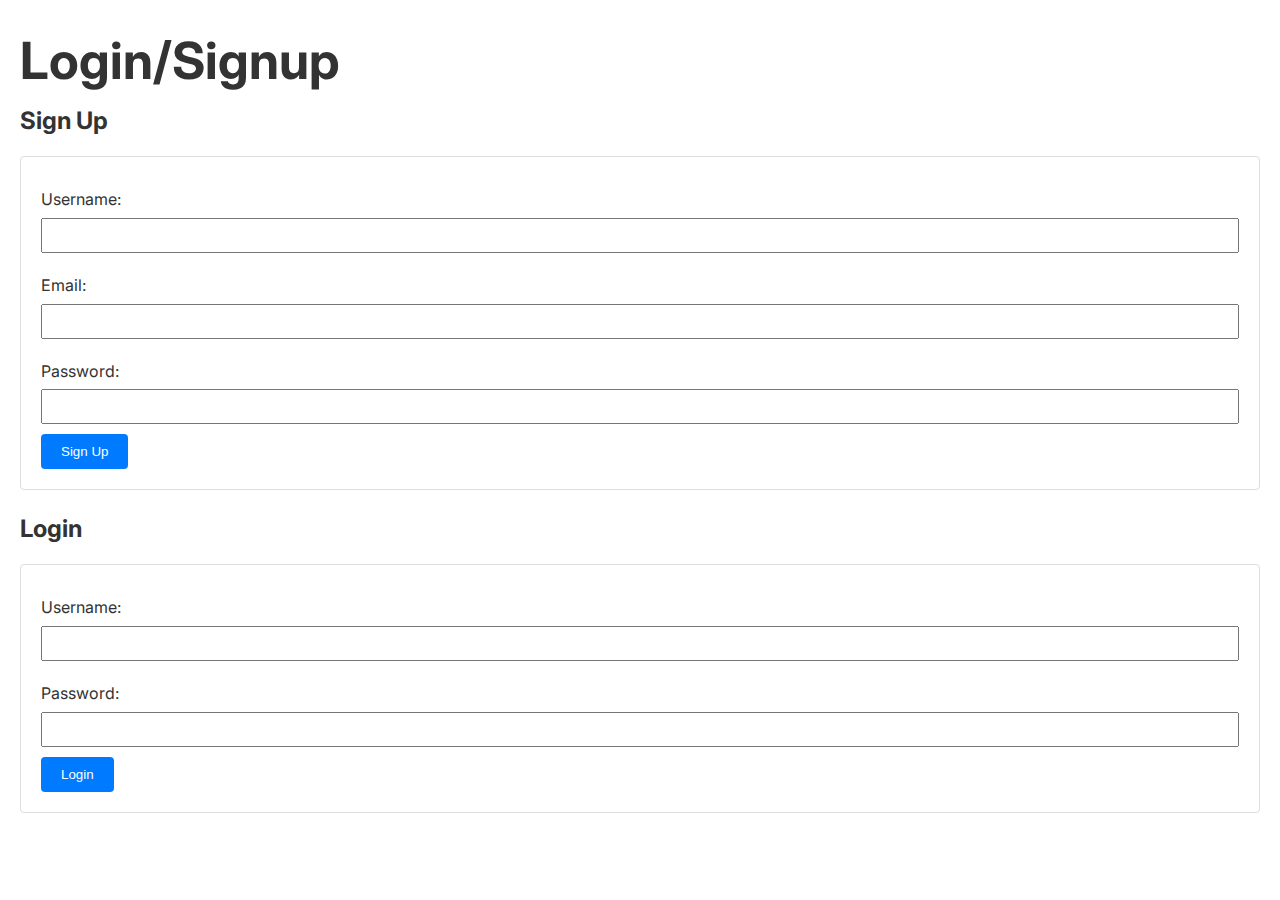
==== auth.html @ 01e9813a "init" ====
<!DOCTYPE html>
<html lang="en">
<head>
  <meta charset="UTF-8" />
  <meta name="viewport" content="width=device-width, initial-scale=1.0" />
  <title>THE BLOG - Login/Signup</title>
  <link rel="stylesheet" href="styles.css">
  <style>

    form {
      border: 1px solid #ddd;
      padding: 20px;
      margin-bottom: 20px;
      border-radius: 4px;
    }
    label {
      display: block;
      margin: 10px 0 5px;
    }
    input {
      width: 100%;
      padding: 8px;
      margin-bottom: 10px;
    }
    button {
      padding: 10px 20px;
      background: #007BFF;
      color: #fff;
      border: none;
      border-radius: 4px;
      cursor: pointer;
    }
  </style>
</head>
<body>
  <!-- Global Header Container -->
  <div id="global-header"></div>

  <h1>Login/Signup</h1>

  <!-- Signup Form -->
  <section>
    <h2>Sign Up</h2>
    <form id="signupForm">
      <label for="signupUsername">Username:</label>
      <input type="text" id="signupUsername" required />
      <label for="signupEmail">Email:</label>
      <input type="email" id="signupEmail" required />
      <label for="signupPassword">Password:</label>
      <input type="password" id="signupPassword" required />
      <button type="submit">Sign Up</button>
    </form>
  </section>

  <!-- Login Form -->
  <section>
    <h2>Login</h2>
    <form id="loginForm">
      <label for="loginUsername">Username:</label>
      <input type="text" id="loginUsername" required />
      <label for="loginPassword">Password:</label>
      <input type="password" id="loginPassword" required />
      <button type="submit">Login</button>
    </form>
  </section>

  <script>
    // Function to load header.html and ensure its inline scripts execute
    function loadGlobalHeader() {
      fetch('header.html')
        .then(response => response.text())
        .then(data => {
          const container = document.getElementById('global-header');
          container.innerHTML = data;
          // Execute any inline scripts from header.html
          const scripts = container.querySelectorAll("script");
          scripts.forEach(oldScript => {
            const newScript = document.createElement("script");
            if (oldScript.src) {
              newScript.src = oldScript.src;
            } else {
              newScript.textContent = oldScript.textContent;
            }
            document.head.appendChild(newScript);
            document.head.removeChild(newScript);
          });
        })
        .catch(error => console.error('Error loading header:', error));
    }
    loadGlobalHeader();

    // Signup form handler
    document.getElementById('signupForm').addEventListener('submit', async (e) => {
      e.preventDefault();
      const username = document.getElementById('signupUsername').value;
      const email = document.getElementById('signupEmail').value;
      const password = document.getElementById('signupPassword').value;

      try {
        const res = await fetch('http://localhost:3000/api/signup', {
          method: 'POST',
          headers: { 'Content-Type': 'application/json' },
          body: JSON.stringify({ username, email, password })
        });
        const data = await res.json();
        alert(data.message || 'Signup successful!');
      } catch (error) {
        console.error('Signup error:', error);
        alert('Signup failed!');
      }
    });

    // Login form handler
    document.getElementById('loginForm').addEventListener('submit', async (e) => {
      e.preventDefault();
      const username = document.getElementById('loginUsername').value;
      const password = document.getElementById('loginPassword').value;

      try {
        const res = await fetch('http://localhost:3000/api/login', {
          method: 'POST',
          headers: { 'Content-Type': 'application/json' },
          body: JSON.stringify({ username, password })
        });
        const data = await res.json();
        if (data.token) {
          // Save token in localStorage so it can be used on other pages
          localStorage.setItem('token', data.token);
          alert('Login successful!');
          // Redirect to the home page after login
          window.location.href = 'index.html';
        } else {
          alert(data.error || 'Login failed!');
        }
      } catch (error) {
        console.error('Login error:', error);
        alert('Login failed!');
      }
    });
  </script>
</body>
</html>
---- styles.css ----
@import url('https://fonts.googleapis.com/css2?family=Inter:wght@400;600;700&display=swap');



/* CSS Reset (simple version) */
* {
    margin: 0;
    padding: 0;
    box-sizing: border-box;
  }
  
  /* Global typography */
  body {
    font-family: 'Inter', sans-serif; 
    line-height: 1.6;
    background-color: #ffffff;
    color: #333;
    padding: 20px;
  }

  .hero {
    width: 100vw;
    height: 100vh;
    margin: 0;
    display: flex;
    justify-content: center;
    align-items: center;
    text-align: center;
    flex-direction: column;
  }
  
  .hero-title {
    font-size: 15vw; /* Large font size */
    font-weight: bold;
    text-transform: uppercase; /* Make it all caps */
    letter-spacing: 1rem; /* Add spacing between letters */
    color: #000000
  }
  
  .hero-subtitle {
    margin: 0;
    font-size: 1.5rem;
    color: rgb(86, 86, 86);
    margin-top: 0px;
    height: 20vh;
    width: 100vw;
    text-align: center;
    align-items: center;
    justify-content: center;
   
  }
  
  /* Headings */

  h1.secondary{
    text-align: center;
    font-size: 6rem;
  }
  h1 {
    font-family: 'Inter', serif; /* A different font for headings if desired */
    margin-bottom: 0;
    font-size: 4vw;
  }
  h2, h3, h4, h5, h6 {
    font-family: 'Inter', serif; /* A different font for headings if desired */
    margin-bottom: 1rem;
  }
  
  /* Links */
  a {
    color: #007BFF;
    text-decoration: none;
  }
  a:hover {
    text-decoration: underline;
  }
  
  /* Navigation */
  header {
    display: flex;
    justify-content: space-between;
    align-items: center;
    margin-bottom: 2rem;
  }
  
  /* Containers */
  .container {
    max-width: 1200px;
    margin: 0 auto;
  }
  
  /* Utility Classes */
  .hidden {
    display: none;
  }
  
  /* Buttons */
  button {
    padding: 10px 20px;
    background: #007bff;
    border: none;
    border-radius: 4px;
    color: #000000;
    cursor: pointer;
  }
  button:hover {
    background: #b80404;
  }
  
  #scrollArrow {
  /* No fixed positioning—let it flow naturally */
  display: block;
  margin: 20px auto 0; /* Centered horizontally below its container */
  background: transparent;
  border: none;
  font-size: 3rem;
  cursor: pointer;
  opacity: 0;
  transition: opacity 0.6s ease-out, transform 0.3s ease;
  
    /* Appearance */
    background: transparent; /* or choose a color like #007BFF */
    border: none; /* you could add a border if desired */
    font-size: 3rem; /* controls the size of the arrow icon */
    color: #007bff; /* changes the arrow's color */
  
    /* Spacing & Interactivity */
    padding: 10px;
    cursor: pointer;
    opacity: 0; /* initially hidden */
    transition: opacity 0.6s ease-out, transform 0.3s ease;
  }
  
  /* When the arrow is visible (after 2 seconds, for example) */
  #scrollArrow.visible {
    opacity: 1;
  }
  
  /* Hover Effect */
  #scrollArrow:hover {
    transform: translateY(-10%) scale(1.1); /* slightly enlarge on hover */
    color: #b30000; /* change color on hover */
  }
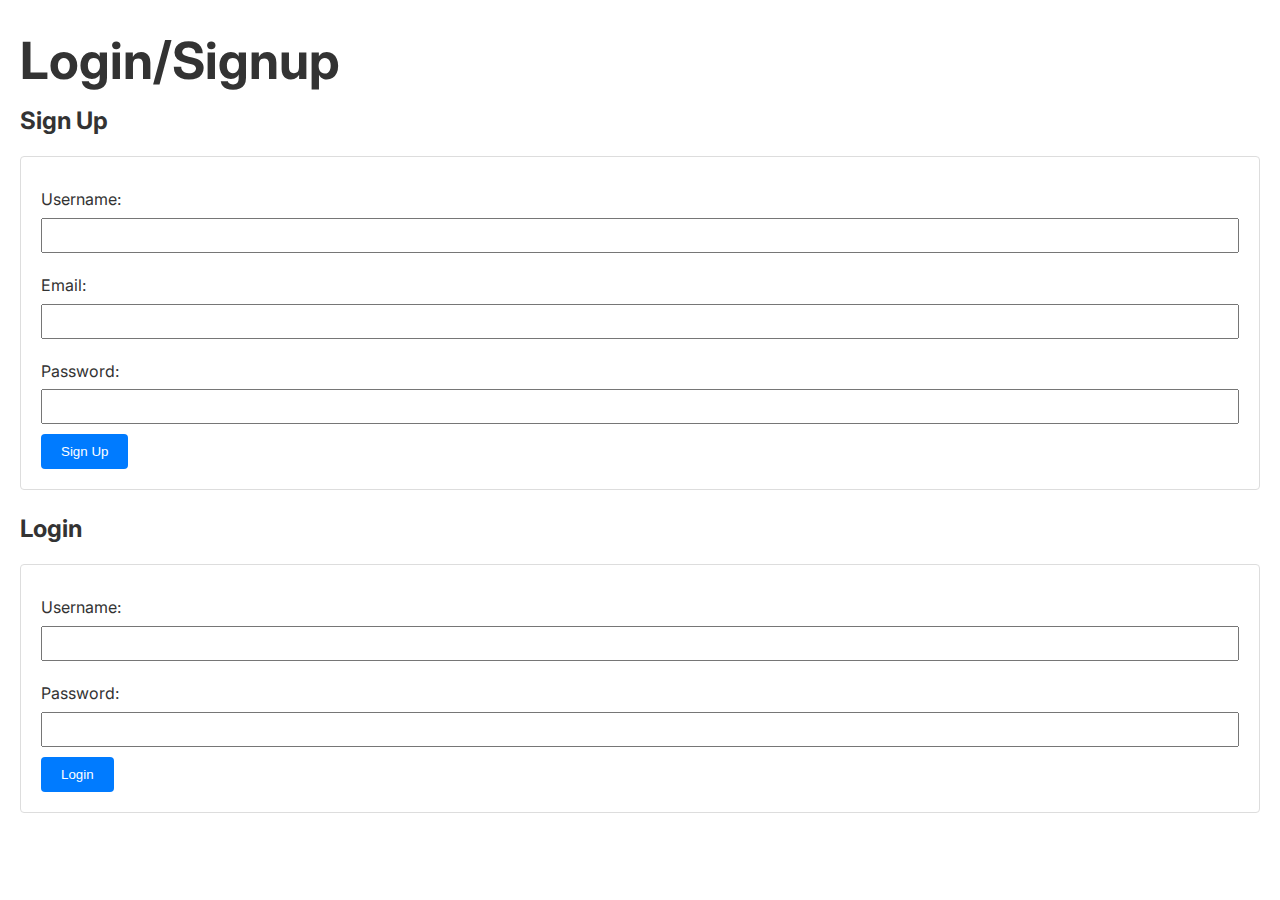
==== commit 9c1d1899: "added backend link" ====
--- a/auth.html
+++ b/auth.html
@@ -97,7 +97,7 @@
       const password = document.getElementById('signupPassword').value;
 
       try {
-        const res = await fetch('http://localhost:3000/api/signup', {
+        const res = await fetch('https://blog-back-end-sprh.onrender.com', {
           method: 'POST',
           headers: { 'Content-Type': 'application/json' },
           body: JSON.stringify({ username, email, password })
@@ -117,7 +117,7 @@
       const password = document.getElementById('loginPassword').value;
 
       try {
-        const res = await fetch('http://localhost:3000/api/login', {
+        const res = await fetch('https://blog-back-end-sprh.onrender.com', {
           method: 'POST',
           headers: { 'Content-Type': 'application/json' },
           body: JSON.stringify({ username, password })
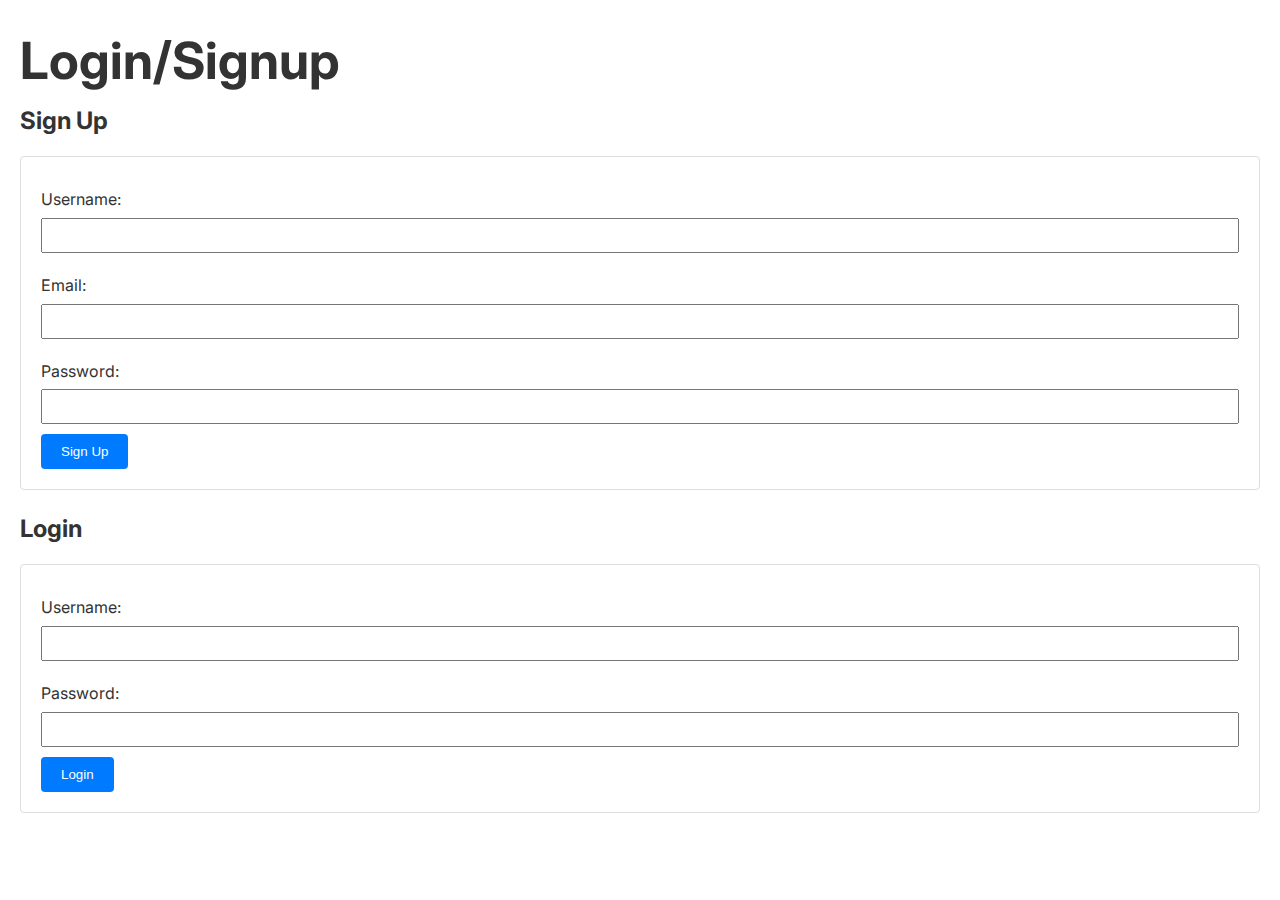
==== commit bc08d01b: "changed routes" ====
--- a/auth.html
+++ b/auth.html
@@ -6,7 +6,6 @@
   <title>THE BLOG - Login/Signup</title>
   <link rel="stylesheet" href="styles.css">
   <style>
-
     form {
       border: 1px solid #ddd;
       padding: 20px;
@@ -65,14 +64,14 @@
   </section>
 
   <script>
-    // Function to load header.html and ensure its inline scripts execute
+    // Function to load header.html and execute its inline scripts
     function loadGlobalHeader() {
       fetch('header.html')
         .then(response => response.text())
         .then(data => {
           const container = document.getElementById('global-header');
           container.innerHTML = data;
-          // Execute any inline scripts from header.html
+          // Execute inline scripts in the loaded header.html
           const scripts = container.querySelectorAll("script");
           scripts.forEach(oldScript => {
             const newScript = document.createElement("script");
@@ -97,7 +96,7 @@
       const password = document.getElementById('signupPassword').value;
 
       try {
-        const res = await fetch('https://blog-back-end-sprh.onrender.com', {
+        const res = await fetch('https://blog-back-end-sprh.onrender.com/api/signup', {
           method: 'POST',
           headers: { 'Content-Type': 'application/json' },
           body: JSON.stringify({ username, email, password })
@@ -117,7 +116,7 @@
       const password = document.getElementById('loginPassword').value;
 
       try {
-        const res = await fetch('https://blog-back-end-sprh.onrender.com', {
+        const res = await fetch('https://blog-back-end-sprh.onrender.com/api/login', {
           method: 'POST',
           headers: { 'Content-Type': 'application/json' },
           body: JSON.stringify({ username, password })
